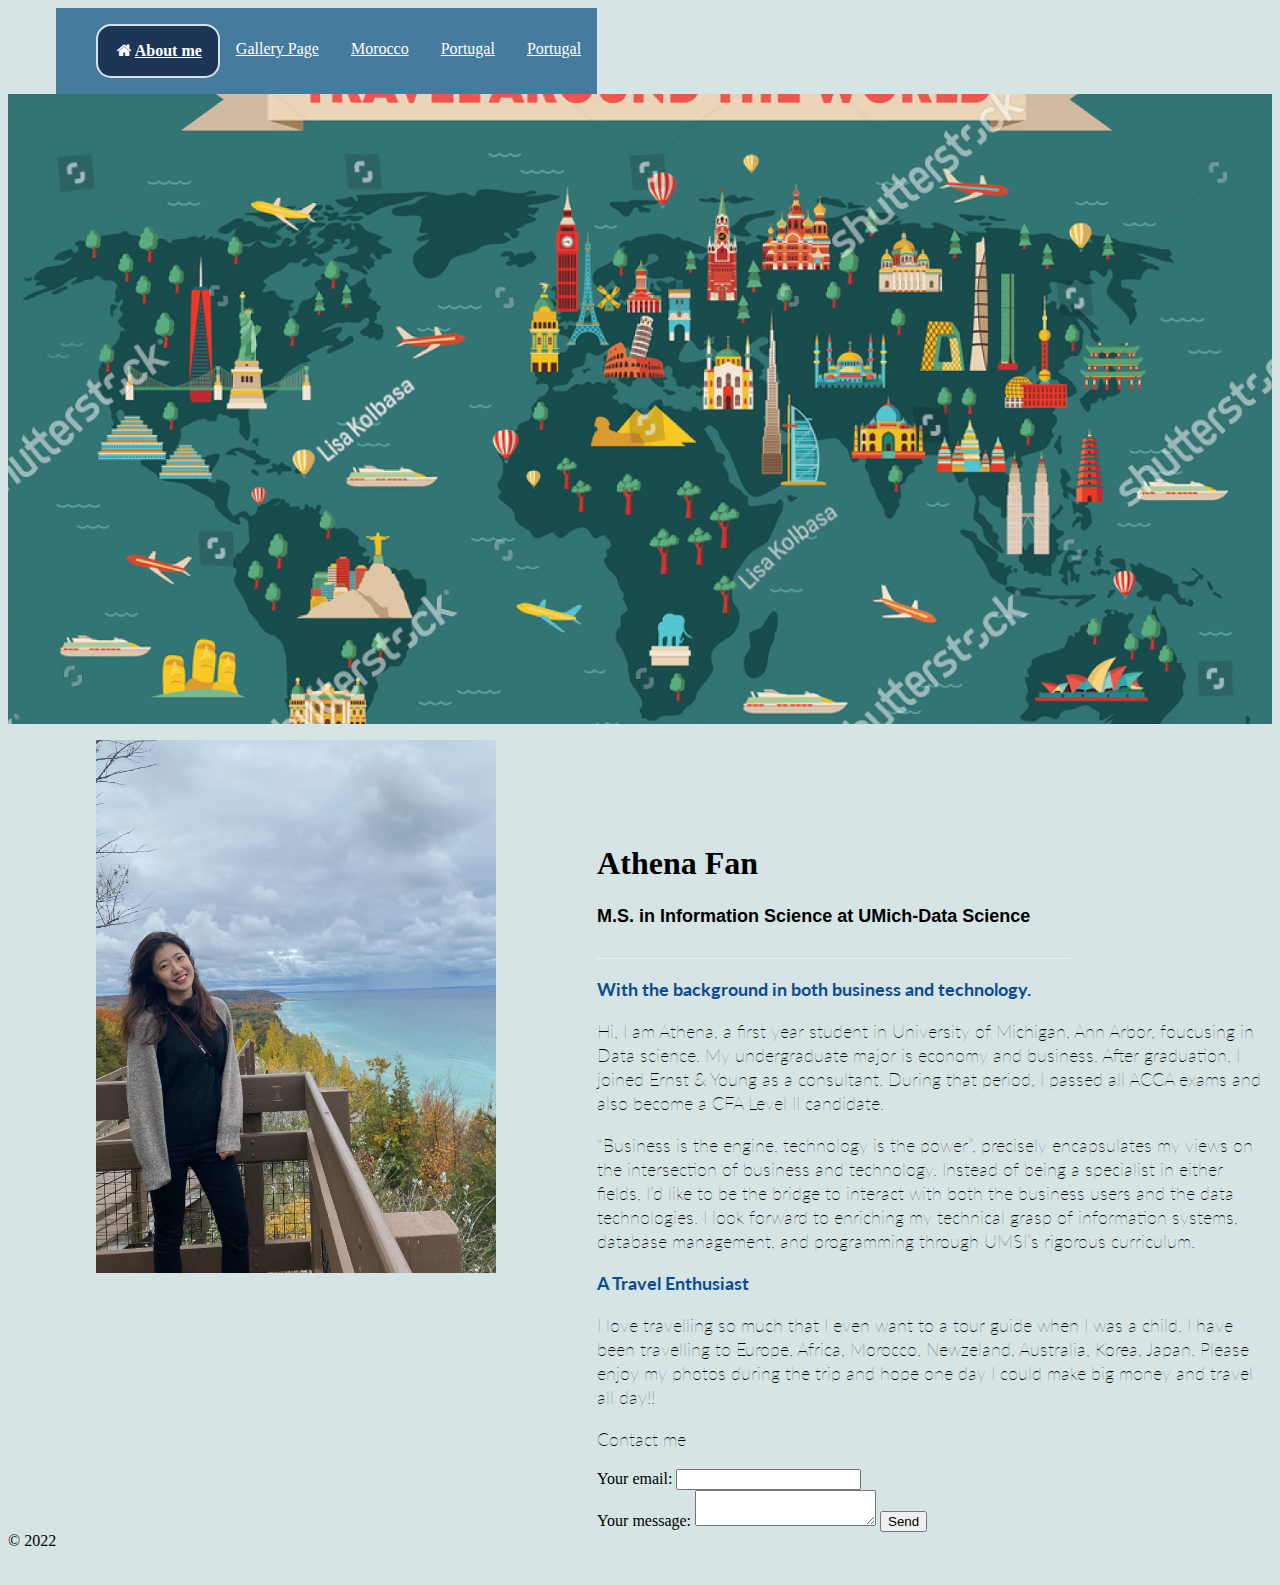
==== portfolio-content2/index.html @ 11b0cafd "Add files via upload" ====
<!DOCTYPE html>
<html lang="en">
<!-- All of the meta data for the page belongs in the header tag -->
<head>
	<meta charset="UTF-8">
	<!-- <link rel="favion" href="images/favicon.ico"> -->
	<link rel="shortcut icon" href="images/favicon.ico" />
	<title>My travel notebook</title>
	<link rel="stylesheet" href="css/style-final.css">
  <link rel="stylesheet" href="css/html5reset.css">
  <meta name="viewport" content="width=device-width, initial-scale=1.0" >
	<link rel="stylesheet" href="https://fonts.googleapis.com/css?family=Lato">
  <link rel="stylesheet" href="https://cdnjs.cloudflare.com/ajax/libs/font-awesome/4.7.0/css/font-awesome.min.css">
</head>

<script src="css/index.js" charset="utf-8"></script>



<body id = “index”>
	<div class="skip"><a href="#main">skip to main content</a></div>
	<header>
		<nav>
			<ul>
				<li class="current-page"><a href="index.html"><i class="fa fa-home fa-fw" aria-hidden="true"></i>About me</a></li>
			  <li><a href="gallery_page.html">Gallery Page</a></li>
			  <li><a href="morocco.html">Morocco</a></li>
			  <li><a href="portugal.html">Portugal</a></li>
				<li><a href="test.html">Portugal</a></li>
			</ul>
		</nav>
	</header>


		<div id= "hello">
		</div>
		<aside class="self-img">
			<figure>
					<img src="images/Athena.JPG" 	width="500" alt="self">
			</figure>
		</aside>

			<main id="main">
			<h1>Athena Fan</h1>
			<h2>M.S. in Information Science at UMich-Data Science</h2>
			<h3 id="self_emp1">With the background in both business and technology.</h3>
			<p>Hi, I am Athena, a first year student in University of Michigan, Ann Arbor, foucusing in Data science. My undergraduate major is economy and business. After graduation, I joined Ernst & Young as a consultant. During that period, I passed all ACCA exams and also become a CFA Level II candidate. </p>
			<p>“Business is the engine, technology is the power”, precisely encapsulates my views on the intersection of business and technology. Instead of being a specialist in either fields, I’d like to be the bridge to interact with both the business users and the data technologies. I look forward to enriching my technical grasp of information systems, database management, and programming through UMSI’s rigorous curriculum.  </p>
			<!-- <p>I hope to run my business aiming to accelerate automation in business world with peers who share the same ideas like me. I wish to help clients from different industries revolutionize their business model, improve their productivity, and identify new business opportunities. By combining business acumen and technological prowess, I have no doubt that I will be able to realize my ambitious career goals. </p> -->
			<h3 id="self_emp2">A Travel Enthusiast</h3>
			<p>I love travelling so much that I even want to a tour guide when I was a child. I have been travelling to Europe, Africa, Morocco, Newzeland, Australia, Korea, Japan.
				Please enjoy my photos during the trip and hope one day I could make big money and travel all day!!</p>

		<h3>Contact me</h3>
		<form action="https://formspree.io/f/xknepkgk" method="POST">
		<label>
			Your email:
			<input type="email" name="email">
		</label>
		<br>
		<label>
			Your message:
			<textarea name="message"></textarea>
		</label>
		<button type="submit">Send</button>
		</form>
			</main>



	<footer>
			&copy; 2022
	</footer>
</body>
</html>
---- portfolio-content2/css/style-final.css ----
/* skip to main content */

.skip a {
    position: absolute;
    top: -40px;
    z-index: 3;
    color: black;
}
.skip a:focus {
    position: absolute;
    top: 0;
    color: black;
 }

/* normal setting */
body {
  background-color: #D6E4E5;
  /* margin: 20px; */
  /* padding: 20px; */
  display: grid;
  grid-template-rows: auto auto auto auto auto;
}

footer {
    grid-row: 10;
    grid-column: 1 / -1;
    height: 45px;
}

h1 {
  color: black;
  font-size: 2em;
  padding-top: 100px;
  width: 100%;
  font-family: Georgia;
}

h1.home{
  text-align: left;
}

h2 {
  border-bottom: 1px solid rgba(255, 255, 255, 0.5);
  font-size: 18px;
  line-height: 24px;
  padding-bottom: 30px;
  text-align: left;
  width: 70%;
  font-family: Helvetica;
}

p,h3 {
  line-height: 1.3em;
  text-align: left;
  width: 100%;
  font-weight: 100;
  font-size: 18px;
  line-height: 24px;
  font-family: Lato, sans-serif;
}


/* navigation  */
nav {
  background-color: #457b9d;
  /* position: fixed; */
  display: flex;
  /* flex-flow: column wrap; */
  /* why???? */
  width: 100%;
  top: 0;
}

nav a {
  color: white;
}


nav ul {
  justify-content: left;
  display: flex;
  flex-flow: column wrap;
}

nav ul li {
  display: block;
  padding: 1em;
}

/* current page setting */
.current-page {
    font-weight: bold;
    background-color: #1d3557;
    color: #f2f2f2;
    border: 2px solid #D6E4E5;
    border-radius: 15px;
}

/* index.html */
/* background image 换图片*/
#hello{
    background-image: url("../images/world_travel.jpeg"); */
    background-color: #a8dadc;
    height: 70vh;
    background-attachment: fixed;
    background-position: center;
    background-repeat: repeat-x;
    background-size: cover;
    grid-column:1/5;
    grid-row:2/3;
}

#self_emp1,#self_emp2{
  color: #0D4C92;
  font-weight: bold;
}


/* country.html */
#country{
  background-attachment: fixed;
  background-position: center;
  background-repeat: repeat-x;
  background-size: cover;
  grid-column:1/5;
  grid-row:2/3;
}

#destination{
  grid-row: 4/5;
  grid-column: 1/-1;
}

/* gallery.html */
.card{
  display: grid;
  grid-template-columns: 1fr 1fr 1fr;
  grid-template-rows: repeat(9, auto);
}

img{
  display: flex;
  flex-wrap: wrap;
  justify-content: space-between;
  height: auto;
	width:400px;
  /* margin-left: 2px; */
  /* padding: 2px 2px 2px 2px; */
  /* border: 1px dotted blue; */
}

img:hover{
	border: 1px dotted blue;;
}

.gallery {
    display: flex;
    flex-wrap: wrap;
    justify-content: center;
}

.col {
  display: inline-flex;
  flex-direction: column;
  justify-content: space-between;
}

.content{
  grid-column: 1 / -1;
}

main {
  grid-row: 3 / 4;
  grid-column: 1 / -1;
}

.self-img{
  grid-row: 4 / 5;
  grid-column: 1 / -1;
}

/* lisbon.html-animiation */
@keyframes zoomin {
    from {
        width: 30%;
    }
    to {
        width: 35%;
    }
}

#lisbon {
    animation-name: zoomin;
    animation-duration: 3.5s;
    animation-timing-function: linear;
}

@media (prefers-reduced-motion) {
    #lisbon {
        animation: none;
    }
}

@media screen and (min-width:700px) {
  /* tablet view */
#hello{
    grid-row: 2 / 3;
    grid-column: 1 / 3;
}

/* main {
    grid-row: 2 / -1;
    grid-column: 3 / 5;
    padding: 20px;
}

.self-img{
    grid-row: 3 / -1;
    grid-column: 2 / 3;
} */

nav ul {
  display: flex;
  flex-flow: row wrap;
}
}

@media screen and (min-width:1000px) {
  /* desktop view */
#hello{
  grid-row: 2 / 3;
  grid-column: 1 / 5;
  }

main {
  grid-row: 3 / -1;
  grid-column: 3 / 5;
  /* padding: 20px; */
}

.self-img{
  grid-row: 3 / -1;
  grid-column: 2 / 3;
}

/* navigation  */
nav ul {
  display: flex;
  flex-flow: row wrap;
}

}
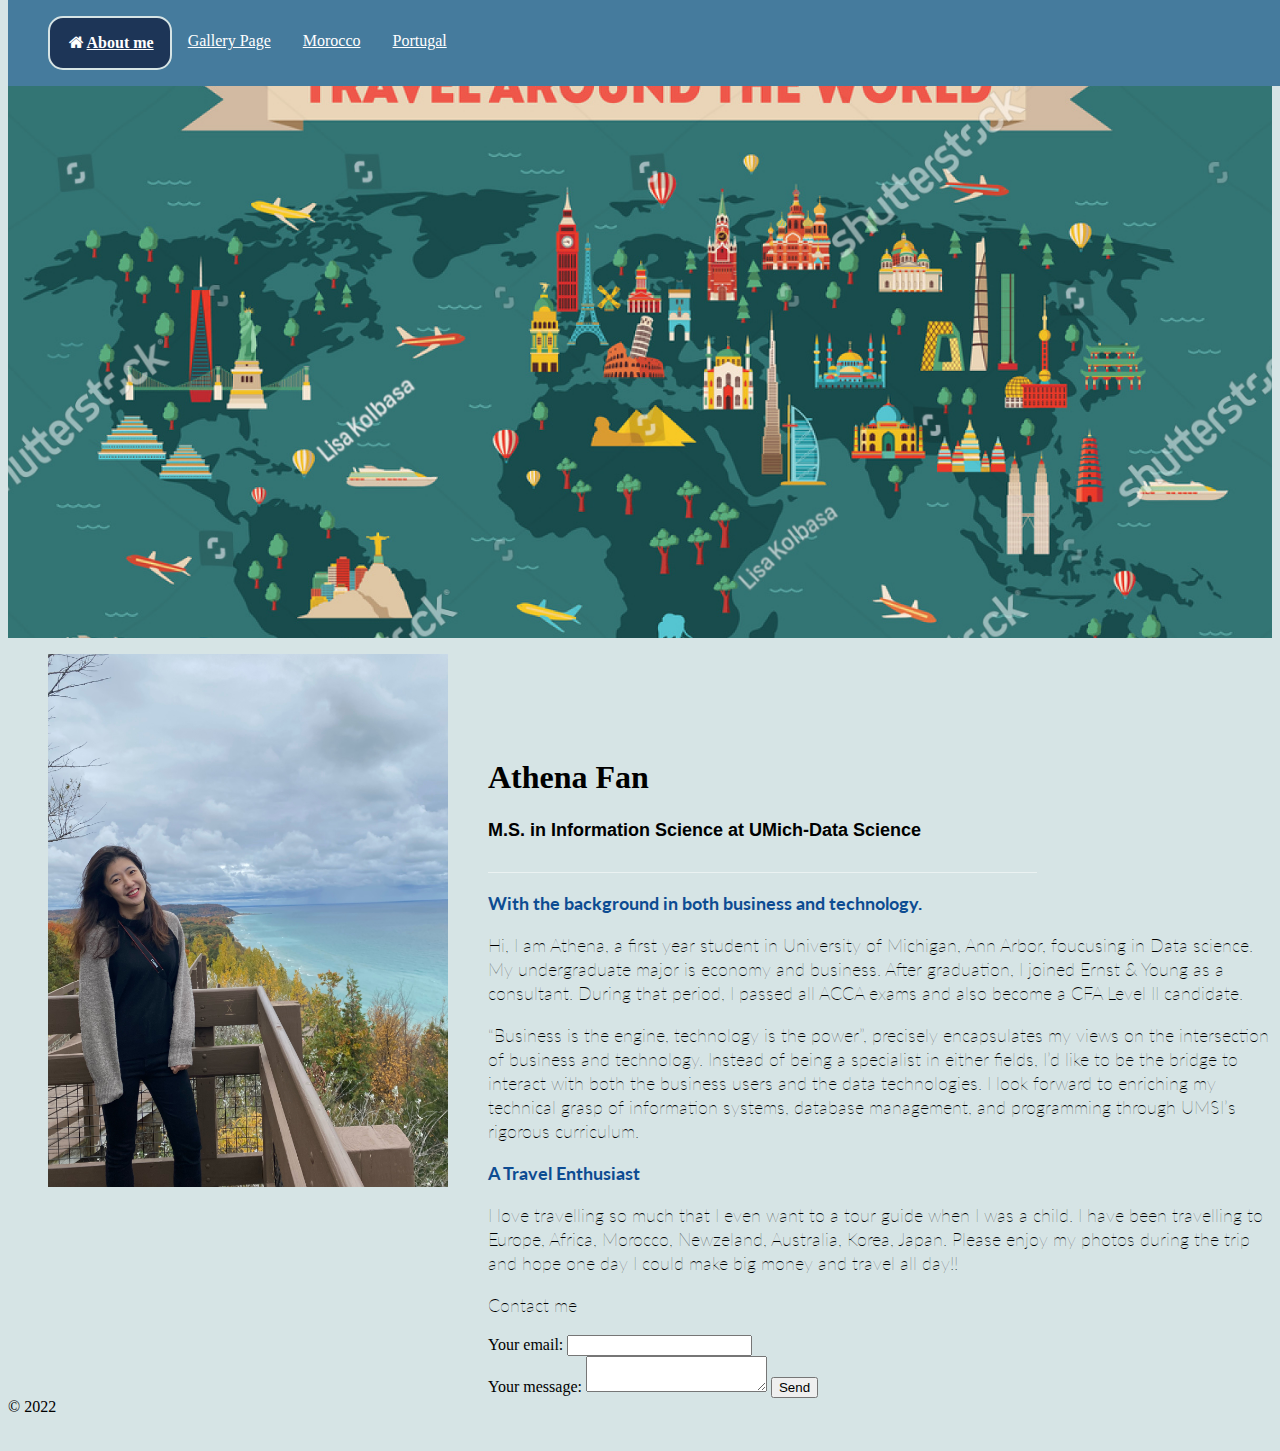
==== commit c80e1642: "Add files via upload" ====
--- a/portfolio-content2/index.html
+++ b/portfolio-content2/index.html
@@ -4,20 +4,20 @@
 <head>
 	<meta charset="UTF-8">
 	<!-- <link rel="favion" href="images/favicon.ico"> -->
-	<link rel="shortcut icon" href="images/favicon.ico" />
+	<link rel="shortcut icon" href="images/favicon.ico">
 	<title>My travel notebook</title>
+	  <link rel="stylesheet" href="css/html5reset.css">
 	<link rel="stylesheet" href="css/style-final.css">
-  <link rel="stylesheet" href="css/html5reset.css">
+  <!-- <link rel="stylesheet" href="css/html5reset.css"> -->
   <meta name="viewport" content="width=device-width, initial-scale=1.0" >
 	<link rel="stylesheet" href="https://fonts.googleapis.com/css?family=Lato">
   <link rel="stylesheet" href="https://cdnjs.cloudflare.com/ajax/libs/font-awesome/4.7.0/css/font-awesome.min.css">
+	<!-- <script src="css/index.js"></script> -->
 </head>
-
-<script src="css/index.js" charset="utf-8"></script>
 
 
 
-<body id = “index”>
+<body>
 	<div class="skip"><a href="#main">skip to main content</a></div>
 	<header>
 		<nav>
@@ -25,8 +25,8 @@
 				<li class="current-page"><a href="index.html"><i class="fa fa-home fa-fw" aria-hidden="true"></i>About me</a></li>
 			  <li><a href="gallery_page.html">Gallery Page</a></li>
 			  <li><a href="morocco.html">Morocco</a></li>
-			  <li><a href="portugal.html">Portugal</a></li>
-				<li><a href="test.html">Portugal</a></li>
+			  <li><a href="portugal-test.html">Portugal</a></li>
+				<!-- <li><a href="test.html">Portugal</a></li> -->
 			</ul>
 		</nav>
 	</header>
@@ -40,7 +40,7 @@
 			</figure>
 		</aside>
 
-			<main id="main">
+			<main id="main-self">
 			<h1>Athena Fan</h1>
 			<h2>M.S. in Information Science at UMich-Data Science</h2>
 			<h3 id="self_emp1">With the background in both business and technology.</h3>
--- a/portfolio-content2/css/style-final.css
+++ b/portfolio-content2/css/style-final.css
@@ -63,12 +63,12 @@
 /* navigation  */
 nav {
   background-color: #457b9d;
-  /* position: fixed; */
-  display: flex;
-  /* flex-flow: column wrap; */
-  /* why???? */
+  position: fixed;
+  display: flex;
   width: 100%;
   top: 0;
+  grid-row: 1 / 2;
+  grid-column: 1 / -1;
 }
 
 nav a {
@@ -97,17 +97,17 @@
 }
 
 /* index.html */
-/* background image 换图片*/
+/* background image */
 #hello{
-    background-image: url("../images/world_travel.jpeg"); */
+    background-image: url("../images/world_travel.jpeg");
     background-color: #a8dadc;
     height: 70vh;
     background-attachment: fixed;
     background-position: center;
     background-repeat: repeat-x;
     background-size: cover;
-    grid-column:1/5;
-    grid-row:2/3;
+    grid-column:1/-1;
+    grid-row:1/2;
 }
 
 #self_emp1,#self_emp2{
@@ -169,7 +169,7 @@
   grid-column: 1 / -1;
 }
 
-main {
+#main-self {
   grid-row: 3 / 4;
   grid-column: 1 / -1;
 }
@@ -201,38 +201,104 @@
     }
 }
 
-@media screen and (min-width:700px) {
+/* test */
+#test{
+  display: grid;
+  grid-template-rows: auto auto auto auto auto;
+  grid-template-columns: auto auto auto auto auto;
+  }
+
+#test1 {
+  grid-row: 3 / 4;
+  grid-column: 1 / -1;
+}
+
+#test2 {
+  grid-row: 2 / 3;
+  grid-column: 1 / -1;
+}
+
+#test3 {
+  grid-row: 4 / -1;
+  grid-column: 1 / -1;
+}
+
+#navi-test{
+  grid-row: 1 / 2;
+  grid-column: 1 / -1;
+}
+
+@media screen and (min-width:600px) {
   /* tablet view */
+body {
+    background-color: #D6E4E5;
+    /* margin: 20px; */
+    /* padding: 20px; */
+    display: grid;
+    grid-template-rows: auto auto auto auto auto;
+    grid-template-columns: auto auto auto auto auto;
+}
 #hello{
-    grid-row: 2 / 3;
+    /* grid-row: 2 / 3;
+    grid-column: 1 / 3; */
+    grid-column:1/-1;
+    grid-row:2/3;
+}
+
+nav ul {
+  display: flex;
+  flex-flow: row wrap;
+}
+
+/* #test{
+    display: grid;
+    grid-template-rows: auto auto auto auto auto;
+    grid-template-columns: auto auto auto auto auto;
+} */
+
+#test2 {
+    grid-row: 1 / 3;
     grid-column: 1 / 3;
 }
 
-/* main {
-    grid-row: 2 / -1;
-    grid-column: 3 / 5;
-    padding: 20px;
-}
-
-.self-img{
-    grid-row: 3 / -1;
-    grid-column: 2 / 3;
-} */
-
-nav ul {
-  display: flex;
-  flex-flow: row wrap;
+#test1 {
+    grid-row: 3 / 5;
+    grid-column: 1 / 3;
+}
+
+#test3 {
+    grid-row: 1 / 5;
+    grid-column: 3 / 6;
+}
+nav {
+  background-color: #457b9d;
+  position: fixed;
+  display: flex;
+  width: 100%;
+  top: 0;
+  grid-row: 1 / 2;
+  grid-column: 1 / -1;
 }
 }
 
 @media screen and (min-width:1000px) {
   /* desktop view */
+body {
+    background-color: #D6E4E5;
+    /* margin: 20px; */
+    /* padding: 20px; */
+    display: grid;
+    grid-template-rows: auto auto auto auto auto;
+}
+
 #hello{
-  grid-row: 2 / 3;
-  grid-column: 1 / 5;
-  }
-
-main {
+  /* grid-row: 2 / 3;
+  grid-column: 1 / 5; */
+  grid-column:1/-1;
+  grid-row:1/2;
+}
+
+#main-self {
   grid-row: 3 / -1;
   grid-column: 3 / 5;
   /* padding: 20px; */
@@ -249,4 +315,24 @@
   flex-flow: row wrap;
 }
 
-}
+#test1 {
+  grid-row: 2 / -1;
+  grid-column: 1 / 2;
+}
+
+#test2 {
+  grid-row: 2 / -1;
+  grid-column: 2 / 4;
+}
+
+#test3 {
+  grid-row: 2 / -1;
+  grid-column: 4 / 6;
+}
+
+nav {
+  grid-row: 1 / 2;
+  grid-column: 1 / -1;
+}
+
+}
